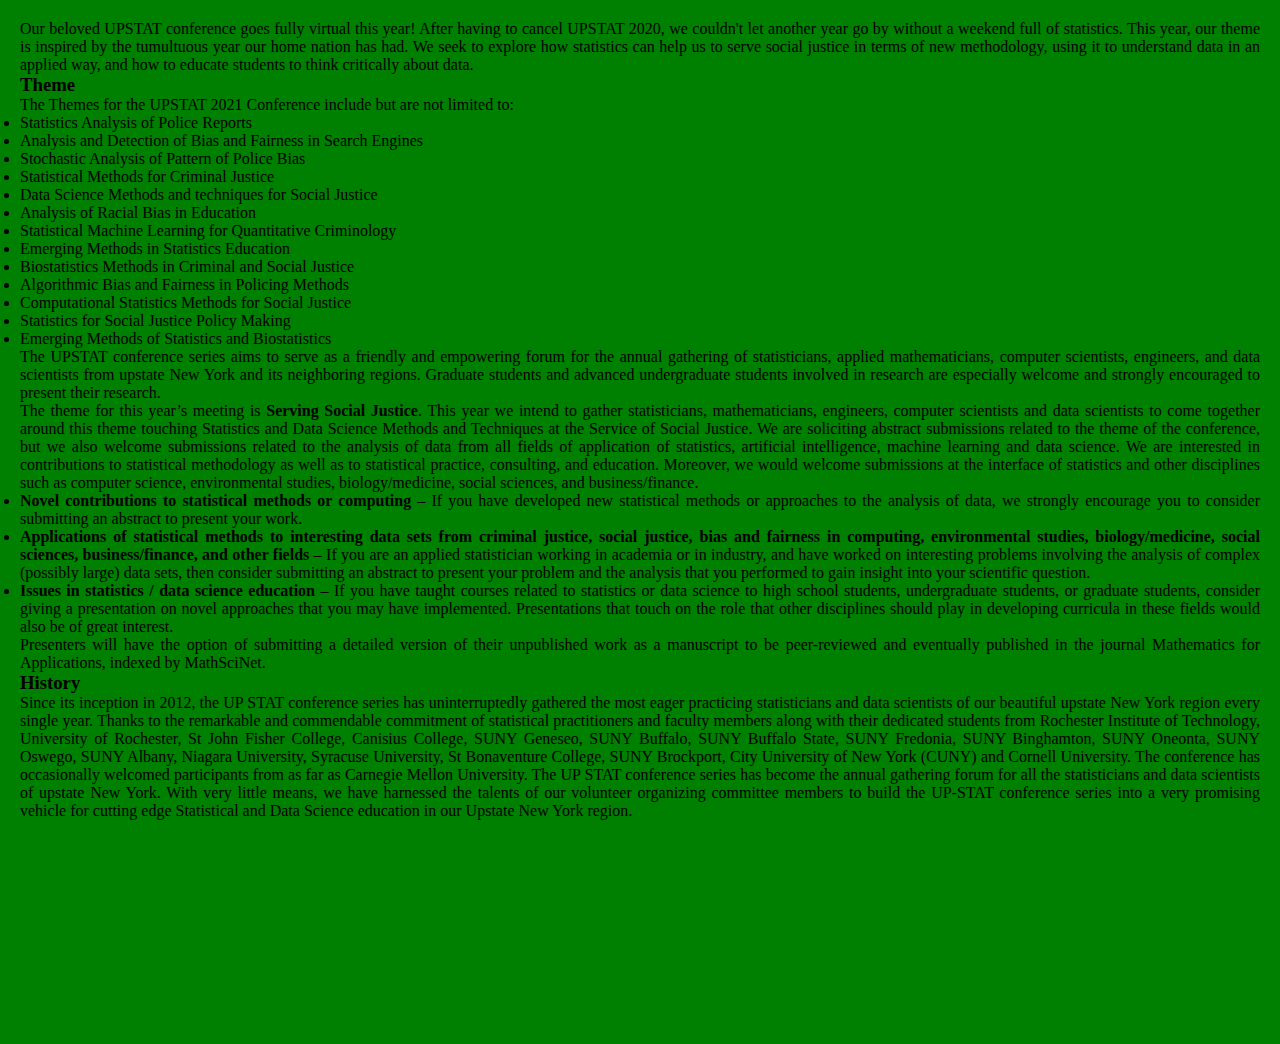
==== UserInterface/index.html @ ddd3ba14 "Merge pull request #1 from SaurabhEdge/frontend-navbar" ====
<!DOCTYPE html>
<html>

<head>
    <meta charset="utf-8" />
    <meta http-equiv="X-UA-Compatible" content="IE=edge" />
    <title>UPSTAT</title>
    <meta name="viewport" content="width=device-width, initial-scale=1" />
    <link rel="stylesheet" href="assets/css/styles.css" />
</head>

<body>
    <section id="main-content" class="main-content">
        <div class="main-content-intro">
            <p>
                Our beloved UPSTAT conference goes fully virtual this year! After having to cancel UPSTAT 2020, we couldn't let another year go by without a weekend full of statistics. This year, our theme is inspired by the tumultuous year our home nation has had. We
                seek to explore how statistics can help us to serve social justice in terms of new methodology, using it to understand data in an applied way, and how to educate students to think critically about data.
            </p>
        </div>
        <div class="main-content-theme">
            <h3>Theme</h3>
            The Themes for the UPSTAT 2021 Conference include but are not limited to:
            <ul>
                <li>Statistics Analysis of Police Reports</li>
                <li>Analysis and Detection of Bias and Fairness in Search Engines</li>
                <li>Stochastic Analysis of Pattern of Police Bias</li>
                <li>Statistical Methods for Criminal Justice</li>
                <li>Data Science Methods and techniques for Social Justice</li>
                <li>Analysis of Racial Bias in Education</li>
                <li>Statistical Machine Learning for Quantitative Criminology</li>
                <li>Emerging Methods in Statistics Education</li>
                <li>Biostatistics Methods in Criminal and Social Justice</li>
                <li>Algorithmic Bias and Fairness in Policing Methods</li>
                <li>Computational Statistics Methods for Social Justice</li>
                <li>Statistics for Social Justice Policy Making</li>
                <li>Emerging Methods of Statistics and Biostatistics</li>
            </ul>
            <p>
                The UPSTAT conference series aims to serve as a friendly and empowering forum for the annual gathering of statisticians, applied mathematicians, computer scientists, engineers, and data scientists from upstate New York and its neighboring regions. Graduate
                students and advanced undergraduate students involved in research are especially welcome and strongly encouraged to present their research.
            </p>
            <p>
                The theme for this year’s meeting is
                <strong> Serving Social Justice</strong>. This year we intend to gather statisticians, mathematicians, engineers, computer scientists and data scientists to come together around this theme touching Statistics and Data Science Methods and
                Techniques at the Service of Social Justice. We are soliciting abstract submissions related to the theme of the conference, but we also welcome submissions related to the analysis of data from all fields of application of statistics, artificial
                intelligence, machine learning and data science. We are interested in contributions to statistical methodology as well as to statistical practice, consulting, and education. Moreover, we would welcome submissions at the interface of statistics
                and other disciplines such as computer science, environmental studies, biology/medicine, social sciences, and business/finance.
            </p>
            <ul>
                <li>
                    <strong>Novel contributions to statistical methods or computing </strong> – If you have developed new statistical methods or approaches to the analysis of data, we strongly encourage you to consider submitting an abstract to present
                    your work.
                </li>
                <li>
                    <strong>
							Applications of statistical methods to interesting data sets from criminal justice,
							social justice, bias and fairness in computing, environmental studies,
							biology/medicine, social sciences, business/finance, and other fields
						</strong> – If you are an applied statistician working in academia or in industry, and have worked on interesting problems involving the analysis of complex (possibly large) data sets, then consider submitting an abstract to
                    present your problem and the analysis that you performed to gain insight into your scientific question.
                </li>
                <li>
                    <strong>Issues in statistics / data science education</strong> – If you have taught courses related to statistics or data science to high school students, undergraduate students, or graduate students, consider giving a presentation
                    on novel approaches that you may have implemented. Presentations that touch on the role that other disciplines should play in developing curricula in these fields would also be of great interest.
                </li>
            </ul>
            <p>
                Presenters will have the option of submitting a detailed version of their unpublished work as a manuscript to be peer-reviewed and eventually published in the journal Mathematics for Applications, indexed by MathSciNet.
            </p>
        </div>
        <div>
            <h3>History</h3>
            Since its inception in 2012, the UP STAT conference series has uninterruptedly gathered the most eager practicing statisticians and data scientists of our beautiful upstate New York region every single year. Thanks to the remarkable and commendable commitment
            of statistical practitioners and faculty members along with their dedicated students from Rochester Institute of Technology, University of Rochester, St John Fisher College, Canisius College, SUNY Geneseo, SUNY Buffalo, SUNY Buffalo State,
            SUNY Fredonia, SUNY Binghamton, SUNY Oneonta, SUNY Oswego, SUNY Albany, Niagara University, Syracuse University, St Bonaventure College, SUNY Brockport, City University of New York (CUNY) and Cornell University. The conference has occasionally
            welcomed participants from as far as Carnegie Mellon University. The UP STAT conference series has become the annual gathering forum for all the statisticians and data scientists of upstate New York. With very little means, we have harnessed
            the talents of our volunteer organizing committee members to build the UP-STAT conference series into a very promising vehicle for cutting edge Statistical and Data Science education in our Upstate New York region.
        </div>
        <iframe src="https://www.google.com/maps/embed?pb=!1m18!1m12!1m3!1d2913.9524278765434!2d-77.6771197844579!3d43.08449547914481!2m3!1f0!2f0!3f0!3m2!1i1024!2i768!4f13.1!3m3!1m2!1s0x89d14c603a147e55%3A0xbe7eb31ed5e22c03!2sRochester%20Institute%20of%20Technology!5e0!3m2!1sen!2sus!4v1618199688431!5m2!1sen!2sus"
            width="600" height="200" style="border: 0" allowfullscreen="" loading="lazy"></iframe>
    </section>
</body>

</html>
---- UserInterface/assets/css/styles.css ----
*{
    padding:0;
    margin: 0;
}


/* .site-branding{
    grid-area: title;
    background-color: rgb(27, 134, 235);
} */
.main-navigation{
    grid-area: navbar;
    background-color: pink;
}
.main-carousel{
    grid-area: head;
    background-color: red;
}
.main-content{
    grid-area: main;
    background-color: green;
    padding: 20px;
    text-align: justify;
}
.main-footer{
    grid-area: footer;
    background-color: yellow;
    position: relative;
    left: 0;
    bottom: 0;
    width: 100%; 
    text-align: center;
}


.container{
    display: grid;
    background-color: aquamarine;
    grid-template-areas: 
    'navbar head head head head head'
    'navbar main main main main main'
    'navbar main main main main main'
    'navbar main main main main main';
    height: 150vh;
}

/* Schedule */
.tab {
    overflow: hidden;
    border: 1px solid #ccc;
    background-color: #f1f1f1;
  }
  
  /* Style the buttons inside the tab */
  .tab button {
    background-color: inherit;
    float: left;
    border: none;
    outline: none;
    cursor: pointer;
    padding: 14px 16px;
    transition: 0.3s;
    font-size: 17px;
  }
  
  /* Change background color of buttons on hover */
  .tab button:hover {
    background-color: #ddd;
  }
  
  /* Create an active/current tablink class */
  .tab button.active {
    background-color: #ccc;
  }
  
  /* Style the tab content */
  .tabcontent {
    display: none;
    padding: 6px 12px;
    border: 1px solid #ccc;
    border-top: none;
  }


.toggle{
  display:inline-block;
 height:48px;
 width:48px;  /*background:url("http://icons.iconarchive.com/icons/pixelmixer/basic/48/plus-icon.png"); */
 }
 .toggle.expanded{
   background-color: red;
   /* background:url("http://cdn2.iconfinder.com/data/icons/onebit/PNG/onebit_32.png"); */
 }


/*SDBFKJRBNJLGHWRLJFNWRJLBLRV JRBVLJFVJLBVLJBVDJBS;LIAEKDNASNFLI NWNWIJKLDXCWNLRBUHR EQQELRJICNROW*/

 .accordion {
  background-color: #8fb7a5;
  color: #FFF;
  cursor: pointer;
  padding: 10px;
  margin-bottom: 10px;
  width: 100%;
  text-align: left;
  border: 1px solid white;
  outline: none;
  transition: 0.4s;
  font: 22px;
}

/* Add a background color to the button if it is clicked on (add the .active class with JS), and when you move the mouse over it (hover) */
.active, .accordion:hover {
  background-color: #527e6a;
}

.sub-accordion {
  background-color: rgb(114, 114, 235);
  color: #FFF;
  cursor: pointer;
  padding: 10px;
  margin-bottom: 10px;
  width: 100%;
  text-align: left;
  border: 1px solid white;
  outline: none;
  transition: 0.4s;
  font: 22px;
}

/* Add a background color to the button if it is clicked on (add the .active class with JS), and when you move the mouse over it (hover) */
.active, .sub-accordion:hover {
  background-color: #322fc2;
}
/* Style the accordion panel. Note: hidden by default */
.panel {
  padding: 0 18px;
  display: none;
  overflow: hidden;
}
.sub-panel {
  padding: 0 18px;
  display: none;
  overflow: visible;
}

p{
font: 16px; 
}

.accordion:after {
  content: '\02795'; /* Unicode character for "plus" sign (+) */
  font-size: 15px;
  float: right;
  margin-left: 5px;
}
.sub-accordion:after {
  content: '\02795'; /* Unicode character for "plus" sign (+) */
  font-size: 15px;
  float: right;
  margin-left: 5px;
}
.active:after {
  content: "\2796"; /* Unicode character for "minus" sign (-) */
}
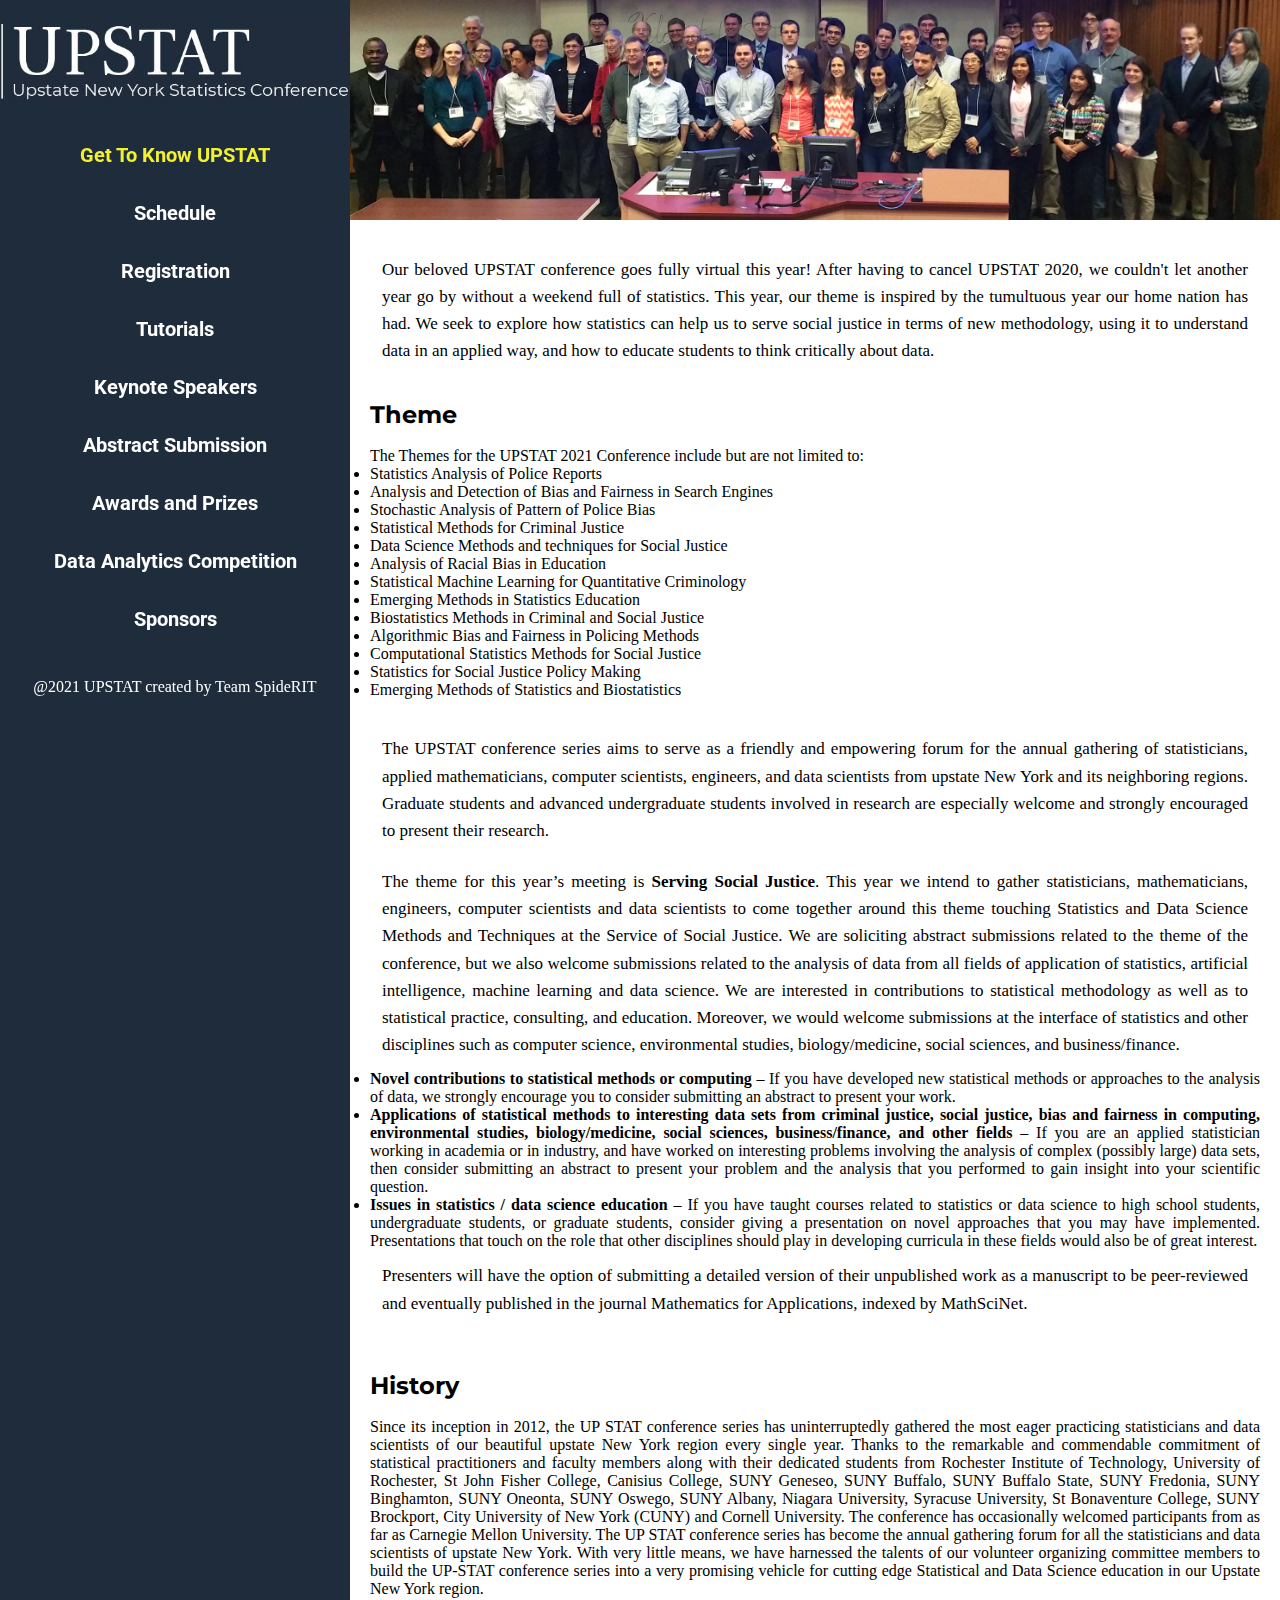
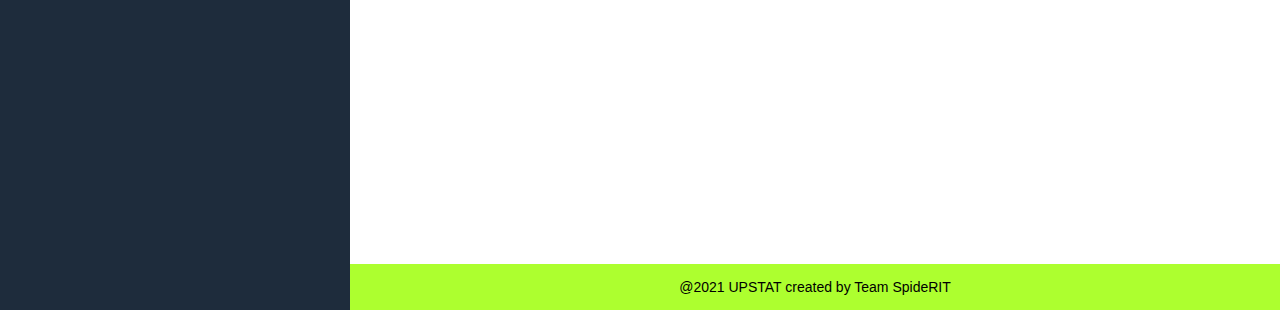
==== commit 8a6568f3: "frontend-css-added" ====
--- a/UserInterface/index.html
+++ b/UserInterface/index.html
@@ -1,84 +1,145 @@
 <!DOCTYPE html>
-<html>
+<html lang="en">
 
 <head>
-    <meta charset="utf-8" />
-    <meta http-equiv="X-UA-Compatible" content="IE=edge" />
-    <title>UPSTAT</title>
-    <meta name="viewport" content="width=device-width, initial-scale=1" />
-    <link rel="stylesheet" href="assets/css/styles.css" />
+    <meta name="viewport" content="width=device-width, initial-scale=1.0">
+    <title>Index</title>
+    <link rel="stylesheet" href="./assets/css/styles.css" media="screen" />
 </head>
 
 <body>
-    <section id="main-content" class="main-content">
-        <div class="main-content-intro">
-            <p>
-                Our beloved UPSTAT conference goes fully virtual this year! After having to cancel UPSTAT 2020, we couldn't let another year go by without a weekend full of statistics. This year, our theme is inspired by the tumultuous year our home nation has had. We
-                seek to explore how statistics can help us to serve social justice in terms of new methodology, using it to understand data in an applied way, and how to educate students to think critically about data.
-            </p>
-        </div>
-        <div class="main-content-theme">
-            <h3>Theme</h3>
-            The Themes for the UPSTAT 2021 Conference include but are not limited to:
-            <ul>
-                <li>Statistics Analysis of Police Reports</li>
-                <li>Analysis and Detection of Bias and Fairness in Search Engines</li>
-                <li>Stochastic Analysis of Pattern of Police Bias</li>
-                <li>Statistical Methods for Criminal Justice</li>
-                <li>Data Science Methods and techniques for Social Justice</li>
-                <li>Analysis of Racial Bias in Education</li>
-                <li>Statistical Machine Learning for Quantitative Criminology</li>
-                <li>Emerging Methods in Statistics Education</li>
-                <li>Biostatistics Methods in Criminal and Social Justice</li>
-                <li>Algorithmic Bias and Fairness in Policing Methods</li>
-                <li>Computational Statistics Methods for Social Justice</li>
-                <li>Statistics for Social Justice Policy Making</li>
-                <li>Emerging Methods of Statistics and Biostatistics</li>
-            </ul>
-            <p>
-                The UPSTAT conference series aims to serve as a friendly and empowering forum for the annual gathering of statisticians, applied mathematicians, computer scientists, engineers, and data scientists from upstate New York and its neighboring regions. Graduate
-                students and advanced undergraduate students involved in research are especially welcome and strongly encouraged to present their research.
-            </p>
-            <p>
-                The theme for this year’s meeting is
-                <strong> Serving Social Justice</strong>. This year we intend to gather statisticians, mathematicians, engineers, computer scientists and data scientists to come together around this theme touching Statistics and Data Science Methods and
-                Techniques at the Service of Social Justice. We are soliciting abstract submissions related to the theme of the conference, but we also welcome submissions related to the analysis of data from all fields of application of statistics, artificial
-                intelligence, machine learning and data science. We are interested in contributions to statistical methodology as well as to statistical practice, consulting, and education. Moreover, we would welcome submissions at the interface of statistics
-                and other disciplines such as computer science, environmental studies, biology/medicine, social sciences, and business/finance.
-            </p>
-            <ul>
-                <li>
-                    <strong>Novel contributions to statistical methods or computing </strong> – If you have developed new statistical methods or approaches to the analysis of data, we strongly encourage you to consider submitting an abstract to present
-                    your work.
-                </li>
-                <li>
-                    <strong>
+    <div class="container">
+        <section class="main-carousel">
+            <!-- <h1>Carousel</h1> width="1169"-->
+            <img src="./assets/media/UPSTAT_Banner.jpg" class="banner" alt="carousel-banner" />
+        </section>
+        <section id="site-navigation" class="main-navigation" role="navigation" aria-label="Site Menu">
+            <!-- <div class="site-logo">
+                <a href="#" class="custom-logo" rel="home">
+                    <img src="./assets/media/UpStat_Logo2.jpg" class="custom-logo" alt="Upstat Logo" width="350"/>
+                </a>
+            </div> -->
+            <div class="menu-site-nav-container">
+                <div class="site-logo">
+                    <a href="#" class="custom-logo" rel="home">
+                        <img src="./assets/media/UpStat_Logo2.jpg" class="custom-logo" alt="UpSTATLogo" width="350" />
+                    </a>
+                </div>
+                <ul id="site-menu" class="menu">
+                    <li id="menu-item-1" class="Home">
+                        <a href="index.html">Get To Know UPSTAT</a>
+                    </li>
+                    <li id="menu-item-2" class="Schedule">
+                        <a href="schedule.html">Schedule</a>
+                    </li>
+                    <li id="menu-item-3" class="Registration">
+                        <a href="registration.html">Registration</a>
+                    </li>
+                    <li id="menu-item-4" class="Tutorials">
+                        <a href="tutorials.html">Tutorials</a>
+                    </li>
+                    <li id="menu-item-5" class="Speakers">
+                        <a href="keyNoteSpeaker.html">Keynote Speakers</a>
+                    </li>
+                    <li id="menu-item-6" class="Abstract">
+                        <a href="abstractSubmission.html">Abstract Submission</a>
+                    </li>
+                    <li id="menu-item-7" class="Awards">
+                        <a href="awardsAndPrizes.html">Awards and Prizes</a>
+                    </li>
+                    <li id="menu-item-8" class="Competition">
+                        <a href="dataAnalyticsCompetition.html">Data Analytics Competition</a>
+                    </li>
+                    <li id="menu-item-9" class="Sponsors">
+                        <a href="sponsors.html">Sponsors</a>
+                    </li>
+                </ul>
+                <div class="footer-div">
+                    <a>@2021 UPSTAT created by Team SpideRIT</a>
+                </div>
+            </div>
+        </section>
+
+        <section id="main-content" class="main-content">
+            <div class="main-content-intro">
+                <p>
+                    Our beloved UPSTAT conference goes fully virtual this year! After having to cancel UPSTAT 2020, we couldn't let another year go by without a weekend full of statistics. This year, our theme is inspired by the tumultuous year our home nation has had. We
+                    seek to explore how statistics can help us to serve social justice in terms of new methodology, using it to understand data in an applied way, and how to educate students to think critically about data.
+                </p>
+            </div>
+            <div class="main-content-theme">
+                <p>
+                    <h3>Theme</h3>
+                    <br/> The Themes for the UPSTAT 2021 Conference include but are not limited to:
+                    <ul>
+                        <li>Statistics Analysis of Police Reports</li>
+                        <li>Analysis and Detection of Bias and Fairness in Search Engines</li>
+                        <li>Stochastic Analysis of Pattern of Police Bias</li>
+                        <li>Statistical Methods for Criminal Justice</li>
+                        <li>Data Science Methods and techniques for Social Justice</li>
+                        <li>Analysis of Racial Bias in Education</li>
+                        <li>Statistical Machine Learning for Quantitative Criminology</li>
+                        <li>Emerging Methods in Statistics Education</li>
+                        <li>Biostatistics Methods in Criminal and Social Justice</li>
+                        <li>Algorithmic Bias and Fairness in Policing Methods</li>
+                        <li>Computational Statistics Methods for Social Justice</li>
+                        <li>Statistics for Social Justice Policy Making</li>
+                        <li>Emerging Methods of Statistics and Biostatistics</li>
+                    </ul>
+                </p>
+                <p>
+                    The UPSTAT conference series aims to serve as a friendly and empowering forum for the annual gathering of statisticians, applied mathematicians, computer scientists, engineers, and data scientists from upstate New York and its neighboring regions. Graduate
+                    students and advanced undergraduate students involved in research are especially welcome and strongly encouraged to present their research.
+                </p>
+                <p>
+                    The theme for this year’s meeting is
+                    <strong> Serving Social Justice</strong>. This year we intend to gather statisticians, mathematicians, engineers, computer scientists and data scientists to come together around this theme touching Statistics and Data Science Methods
+                    and Techniques at the Service of Social Justice. We are soliciting abstract submissions related to the theme of the conference, but we also welcome submissions related to the analysis of data from all fields of application of statistics,
+                    artificial intelligence, machine learning and data science. We are interested in contributions to statistical methodology as well as to statistical practice, consulting, and education. Moreover, we would welcome submissions at the
+                    interface of statistics and other disciplines such as computer science, environmental studies, biology/medicine, social sciences, and business/finance.
+                </p>
+                <ul>
+                    <li>
+                        <strong>Novel contributions to statistical methods or computing </strong> – If you have developed new statistical methods or approaches to the analysis of data, we strongly encourage you to consider submitting an abstract to present
+                        your work.
+                    </li>
+                    <li>
+                        <strong>
 							Applications of statistical methods to interesting data sets from criminal justice,
 							social justice, bias and fairness in computing, environmental studies,
 							biology/medicine, social sciences, business/finance, and other fields
-						</strong> – If you are an applied statistician working in academia or in industry, and have worked on interesting problems involving the analysis of complex (possibly large) data sets, then consider submitting an abstract to
-                    present your problem and the analysis that you performed to gain insight into your scientific question.
-                </li>
-                <li>
-                    <strong>Issues in statistics / data science education</strong> – If you have taught courses related to statistics or data science to high school students, undergraduate students, or graduate students, consider giving a presentation
-                    on novel approaches that you may have implemented. Presentations that touch on the role that other disciplines should play in developing curricula in these fields would also be of great interest.
-                </li>
-            </ul>
+						</strong> – If you are an applied statistician working in academia or in industry, and have worked on interesting problems involving the analysis of complex (possibly large) data sets, then consider submitting an abstract
+                        to present your problem and the analysis that you performed to gain insight into your scientific question.
+                    </li>
+                    <li>
+                        <strong>Issues in statistics / data science education</strong> – If you have taught courses related to statistics or data science to high school students, undergraduate students, or graduate students, consider giving a presentation
+                        on novel approaches that you may have implemented. Presentations that touch on the role that other disciplines should play in developing curricula in these fields would also be of great interest.
+                    </li>
+                </ul>
+                <p>
+                    Presenters will have the option of submitting a detailed version of their unpublished work as a manuscript to be peer-reviewed and eventually published in the journal Mathematics for Applications, indexed by MathSciNet.
+                </p>
+                <br/>
+                <p>
+                    <h3>History</h3>
+                    <br/> Since its inception in 2012, the UP STAT conference series has uninterruptedly gathered the most eager practicing statisticians and data scientists of our beautiful upstate New York region every single year. Thanks to the remarkable
+                    and commendable commitment of statistical practitioners and faculty members along with their dedicated students from Rochester Institute of Technology, University of Rochester, St John Fisher College, Canisius College, SUNY Geneseo,
+                    SUNY Buffalo, SUNY Buffalo State, SUNY Fredonia, SUNY Binghamton, SUNY Oneonta, SUNY Oswego, SUNY Albany, Niagara University, Syracuse University, St Bonaventure College, SUNY Brockport, City University of New York (CUNY) and Cornell
+                    University. The conference has occasionally welcomed participants from as far as Carnegie Mellon University. The UP STAT conference series has become the annual gathering forum for all the statisticians and data scientists of upstate
+                    New York. With very little means, we have harnessed the talents of our volunteer organizing committee members to build the UP-STAT conference series into a very promising vehicle for cutting edge Statistical and Data Science education
+                    in our Upstate New York region.
+                </p>
+            </div>
+            <br/>
+            <iframe src="https://www.google.com/maps/embed?pb=!1m18!1m12!1m3!1d2913.9524278765434!2d-77.6771197844579!3d43.08449547914481!2m3!1f0!2f0!3f0!3m2!1i1024!2i768!4f13.1!3m3!1m2!1s0x89d14c603a147e55%3A0xbe7eb31ed5e22c03!2sRochester%20Institute%20of%20Technology!5e0!3m2!1sen!2sus!4v1618199688431!5m2!1sen!2sus"
+                width="600" height="200" style="border: 0" allowfullscreen="" loading="lazy"></iframe>
+        </section>
+        <footer class="main-footer">
             <p>
-                Presenters will have the option of submitting a detailed version of their unpublished work as a manuscript to be peer-reviewed and eventually published in the journal Mathematics for Applications, indexed by MathSciNet.
+                @2021 UPSTAT created by Team SpideRIT
             </p>
-        </div>
-        <div>
-            <h3>History</h3>
-            Since its inception in 2012, the UP STAT conference series has uninterruptedly gathered the most eager practicing statisticians and data scientists of our beautiful upstate New York region every single year. Thanks to the remarkable and commendable commitment
-            of statistical practitioners and faculty members along with their dedicated students from Rochester Institute of Technology, University of Rochester, St John Fisher College, Canisius College, SUNY Geneseo, SUNY Buffalo, SUNY Buffalo State,
-            SUNY Fredonia, SUNY Binghamton, SUNY Oneonta, SUNY Oswego, SUNY Albany, Niagara University, Syracuse University, St Bonaventure College, SUNY Brockport, City University of New York (CUNY) and Cornell University. The conference has occasionally
-            welcomed participants from as far as Carnegie Mellon University. The UP STAT conference series has become the annual gathering forum for all the statisticians and data scientists of upstate New York. With very little means, we have harnessed
-            the talents of our volunteer organizing committee members to build the UP-STAT conference series into a very promising vehicle for cutting edge Statistical and Data Science education in our Upstate New York region.
-        </div>
-        <iframe src="https://www.google.com/maps/embed?pb=!1m18!1m12!1m3!1d2913.9524278765434!2d-77.6771197844579!3d43.08449547914481!2m3!1f0!2f0!3f0!3m2!1i1024!2i768!4f13.1!3m3!1m2!1s0x89d14c603a147e55%3A0xbe7eb31ed5e22c03!2sRochester%20Institute%20of%20Technology!5e0!3m2!1sen!2sus!4v1618199688431!5m2!1sen!2sus"
-            width="600" height="200" style="border: 0" allowfullscreen="" loading="lazy"></iframe>
-    </section>
+        </footer>
+    </div>
 </body>
 
 </html>--- a/UserInterface/assets/css/styles.css
+++ b/UserInterface/assets/css/styles.css
@@ -1,6 +1,28 @@
-*{
-    padding:0;
+@import url('https://fonts.googleapis.com/css2?family=Roboto:wght@500&display=swap');
+@import url('https://fonts.googleapis.com/css2?family=Montserrat:wght@700&display=swap');
+* {
+    padding: 0;
     margin: 0;
+}
+
+body {
+    height: 100%;
+}
+
+.width-150 {
+    width: 150px;
+}
+
+.width-200 {
+    width: 200px;
+}
+
+.width-250 {
+    width: 250px;
+}
+
+.width-400 {
+    width: 400px;
 }
 
 
@@ -8,51 +30,191 @@
     grid-area: title;
     background-color: rgb(27, 134, 235);
 } */
-.main-navigation{
+
+.main-navigation {
     grid-area: navbar;
-    background-color: pink;
-}
-.main-carousel{
+    background-color: #1E2C3C;
+    position: relative;
+    height: 100%;
+    width: 350px;
+}
+
+.menu {
+    text-align: center;
+}
+
+.menu-site-nav-container {
+    margin-top: 20px;
+    position: fixed;
+}
+
+.menu-site-nav-container ul li a {
+    color: white;
+    text-decoration: none;
+    font-family: 'Roboto', sans-serif;
+    font-weight: bold;
+    font-size: 20px;
+    padding: 0px 20px;
+}
+
+.menu-site-nav-container ul li {
+    /* border: 1px solid white; */
+    padding: 17px;
+}
+
+.menu-site-nav-container ul li:hover {
+    background-color: #2E68AD;
+    transition: 0.7s;
+}
+
+#menu-item-1 a {
+    color: rgb(241, 241, 48)
+}
+
+.footer-div {
+    margin-top: 30px;
+}
+
+.custom-logo {
+    margin-bottom: 20px;
+}
+
+.main-carousel {
     grid-area: head;
-    background-color: red;
-}
-.main-content{
+}
+
+.main-carousel img {
+    width: 100%;
+}
+
+.main-content {
     grid-area: main;
-    background-color: green;
+    background-color: white;
     padding: 20px;
     text-align: justify;
 }
-.main-footer{
+
+.main-content-theme h3 {
+    font-family: 'Montserrat', sans-serif;
+    font-size: 24px;
+}
+
+.main-content div p {
+    padding: 12px;
+    font-size: 17px;
+    line-height: 1.6;
+}
+
+.main-content-theme p ul li {
+    padding-left: 22px;
+    font-size: 17px;
+    text-align: justify;
+}
+
+
+/* FOOTER */
+
+.main-footer {
     grid-area: footer;
-    background-color: yellow;
+    font-family: Arial, Helvetica, sans-serif;
+    font-style: normal;
     position: relative;
     left: 0;
     bottom: 0;
-    width: 100%; 
+    width: 100%;
     text-align: center;
-}
-
-
-.container{
+    color: black;
+    background-color: greenyellow;
+    font-size: 14px;
+}
+
+.main-footer p {
+    padding: 15px 0;
+}
+
+
+/* CONTAINER */
+
+.container {
     display: grid;
-    background-color: aquamarine;
-    grid-template-areas: 
-    'navbar head head head head head'
-    'navbar main main main main main'
-    'navbar main main main main main'
-    'navbar main main main main main';
+    /* background-color: aquamarine; */
+    grid-template-areas: 'navbar head head head head head' 'navbar main main main main main' 'navbar main main main main main' 'navbar main main main main main' 'navbar footer footer footer footer footer';
     height: 150vh;
 }
 
+
+/* Button */
+
+.button {
+    border-radius: 4px;
+    background-color: #2E68AD;
+    border: none;
+    color: white;
+    text-align: center;
+    padding: 10px;
+    margin: 5px;
+    transition: all 0.5s;
+    cursor: pointer;
+}
+
+.button span {
+    cursor: pointer;
+    display: inline-block;
+    position: relative;
+    transition: 0.5s;
+}
+
+.button span:after {
+    content: '\00bb';
+    position: absolute;
+    opacity: 0;
+    top: 0;
+    right: -20px;
+    transition: 0.5s;
+}
+
+.button:hover span {
+    padding-right: 25px;
+}
+
+.button:hover span:after {
+    opacity: 1;
+    right: 0;
+}
+
+
+/* Schedule Form */
+
+#session-form label {
+    position: relative;
+    font-size: 1.2em;
+    display: block;
+    margin-top: 10px;
+    margin-bottom: 10px;
+}
+
+#session-form input {
+    padding: 10px;
+    border: none;
+    border-radius: 10px;
+    font-family: inherit;
+    font-size: inherit;
+    cursor: pointer;
+}
+
+
 /* Schedule */
+
 .tab {
     overflow: hidden;
     border: 1px solid #ccc;
     background-color: #f1f1f1;
-  }
-  
-  /* Style the buttons inside the tab */
-  .tab button {
+}
+
+
+/* Style the buttons inside the tab */
+
+.tab button {
     background-color: inherit;
     float: left;
     border: none;
@@ -61,106 +223,166 @@
     padding: 14px 16px;
     transition: 0.3s;
     font-size: 17px;
-  }
-  
-  /* Change background color of buttons on hover */
-  .tab button:hover {
+}
+
+
+/* Change background color of buttons on hover */
+
+.tab button:hover {
     background-color: #ddd;
-  }
-  
-  /* Create an active/current tablink class */
-  .tab button.active {
+}
+
+
+/* Create an active/current tablink class */
+
+.tab button.active {
     background-color: #ccc;
-  }
-  
-  /* Style the tab content */
-  .tabcontent {
+}
+
+
+/* Style the tab content */
+
+.tabcontent {
     display: none;
     padding: 6px 12px;
     border: 1px solid #ccc;
     border-top: none;
-  }
-
-
-.toggle{
-  display:inline-block;
- height:48px;
- width:48px;  /*background:url("http://icons.iconarchive.com/icons/pixelmixer/basic/48/plus-icon.png"); */
- }
- .toggle.expanded{
-   background-color: red;
-   /* background:url("http://cdn2.iconfinder.com/data/icons/onebit/PNG/onebit_32.png"); */
- }
-
-
-/*SDBFKJRBNJLGHWRLJFNWRJLBLRV JRBVLJFVJLBVLJBVDJBS;LIAEKDNASNFLI NWNWIJKLDXCWNLRBUHR EQQELRJICNROW*/
-
- .accordion {
-  background-color: #8fb7a5;
-  color: #FFF;
-  cursor: pointer;
-  padding: 10px;
-  margin-bottom: 10px;
-  width: 100%;
-  text-align: left;
-  border: 1px solid white;
-  outline: none;
-  transition: 0.4s;
-  font: 22px;
-}
+}
+
+.toggle {
+    display: inline-block;
+    height: 48px;
+    width: 48px;
+    /*background:url("http://icons.iconarchive.com/icons/pixelmixer/basic/48/plus-icon.png"); */
+}
+
+.toggle.expanded {
+    background-color: red;
+    /* background:url("http://cdn2.iconfinder.com/data/icons/onebit/PNG/onebit_32.png"); */
+}
+
+
+/* SESSIONS PART  */
+
+#createSession h3,
+#createSession p,
+#createSession form {
+    width: 50%;
+    margin: auto;
+    align-content: center;
+}
+
+#createSession form button {
+    align-self: center;
+}
+
+#createSession form fieldset {
+    padding: 10px;
+    width: 100%;
+    margin: auto;
+    align-content: center;
+}
+
+#createSession form fieldset legend {
+    font-size: 20px;
+    font-weight: bold;
+}
+
+#createSession form input {
+    margin: 10px;
+    width: 30%;
+    padding: 8px;
+}
+
+#createSession form input:focus {
+    outline-color: green;
+}
+
+.accordion {
+    background-color: #8fb7a5;
+    color: #FFF;
+    cursor: pointer;
+    padding: 10px;
+    margin-bottom: 10px;
+    width: 100%;
+    text-align: left;
+    border: 1px solid white;
+    outline: none;
+    transition: 0.4s;
+    font: 22px;
+}
+
 
 /* Add a background color to the button if it is clicked on (add the .active class with JS), and when you move the mouse over it (hover) */
-.active, .accordion:hover {
-  background-color: #527e6a;
+
+.active,
+.accordion:hover {
+    background-color: #527e6a;
 }
 
 .sub-accordion {
-  background-color: rgb(114, 114, 235);
-  color: #FFF;
-  cursor: pointer;
-  padding: 10px;
-  margin-bottom: 10px;
-  width: 100%;
-  text-align: left;
-  border: 1px solid white;
-  outline: none;
-  transition: 0.4s;
-  font: 22px;
-}
+    background-color: rgb(114, 114, 235);
+    color: #FFF;
+    cursor: pointer;
+    padding: 10px;
+    margin-bottom: 10px;
+    width: 100%;
+    text-align: left;
+    border: 1px solid white;
+    outline: none;
+    transition: 0.4s;
+    font: 22px;
+}
+
 
 /* Add a background color to the button if it is clicked on (add the .active class with JS), and when you move the mouse over it (hover) */
-.active, .sub-accordion:hover {
-  background-color: #322fc2;
-}
+
+.active,
+.sub-accordion:hover {
+    background-color: #322fc2;
+}
+
+
 /* Style the accordion panel. Note: hidden by default */
+
 .panel {
-  padding: 0 18px;
-  display: none;
-  overflow: hidden;
-}
+    padding: 0 18px;
+    display: none;
+    overflow: hidden;
+}
+
 .sub-panel {
-  padding: 0 18px;
-  display: none;
-  overflow: visible;
-}
-
-p{
-font: 16px; 
+    padding: 0 18px;
+    display: none;
+    overflow: visible;
+}
+
+p {
+    font: 16px;
 }
 
 .accordion:after {
-  content: '\02795'; /* Unicode character for "plus" sign (+) */
-  font-size: 15px;
-  float: right;
-  margin-left: 5px;
-}
+    content: '\02795';
+    /* Unicode character for "plus" sign (+) */
+    font-size: 15px;
+    float: right;
+    margin-left: 5px;
+}
+
 .sub-accordion:after {
-  content: '\02795'; /* Unicode character for "plus" sign (+) */
-  font-size: 15px;
-  float: right;
-  margin-left: 5px;
-}
+    content: '\02795';
+    /* Unicode character for "plus" sign (+) */
+    font-size: 15px;
+    float: right;
+    margin-left: 5px;
+}
+
 .active:after {
-  content: "\2796"; /* Unicode character for "minus" sign (-) */
-}
-
+    content: "\2796";
+    /* Unicode character for "minus" sign (-) */
+}
+
+.footer-div {
+    text-align: center;
+    color: white;
+}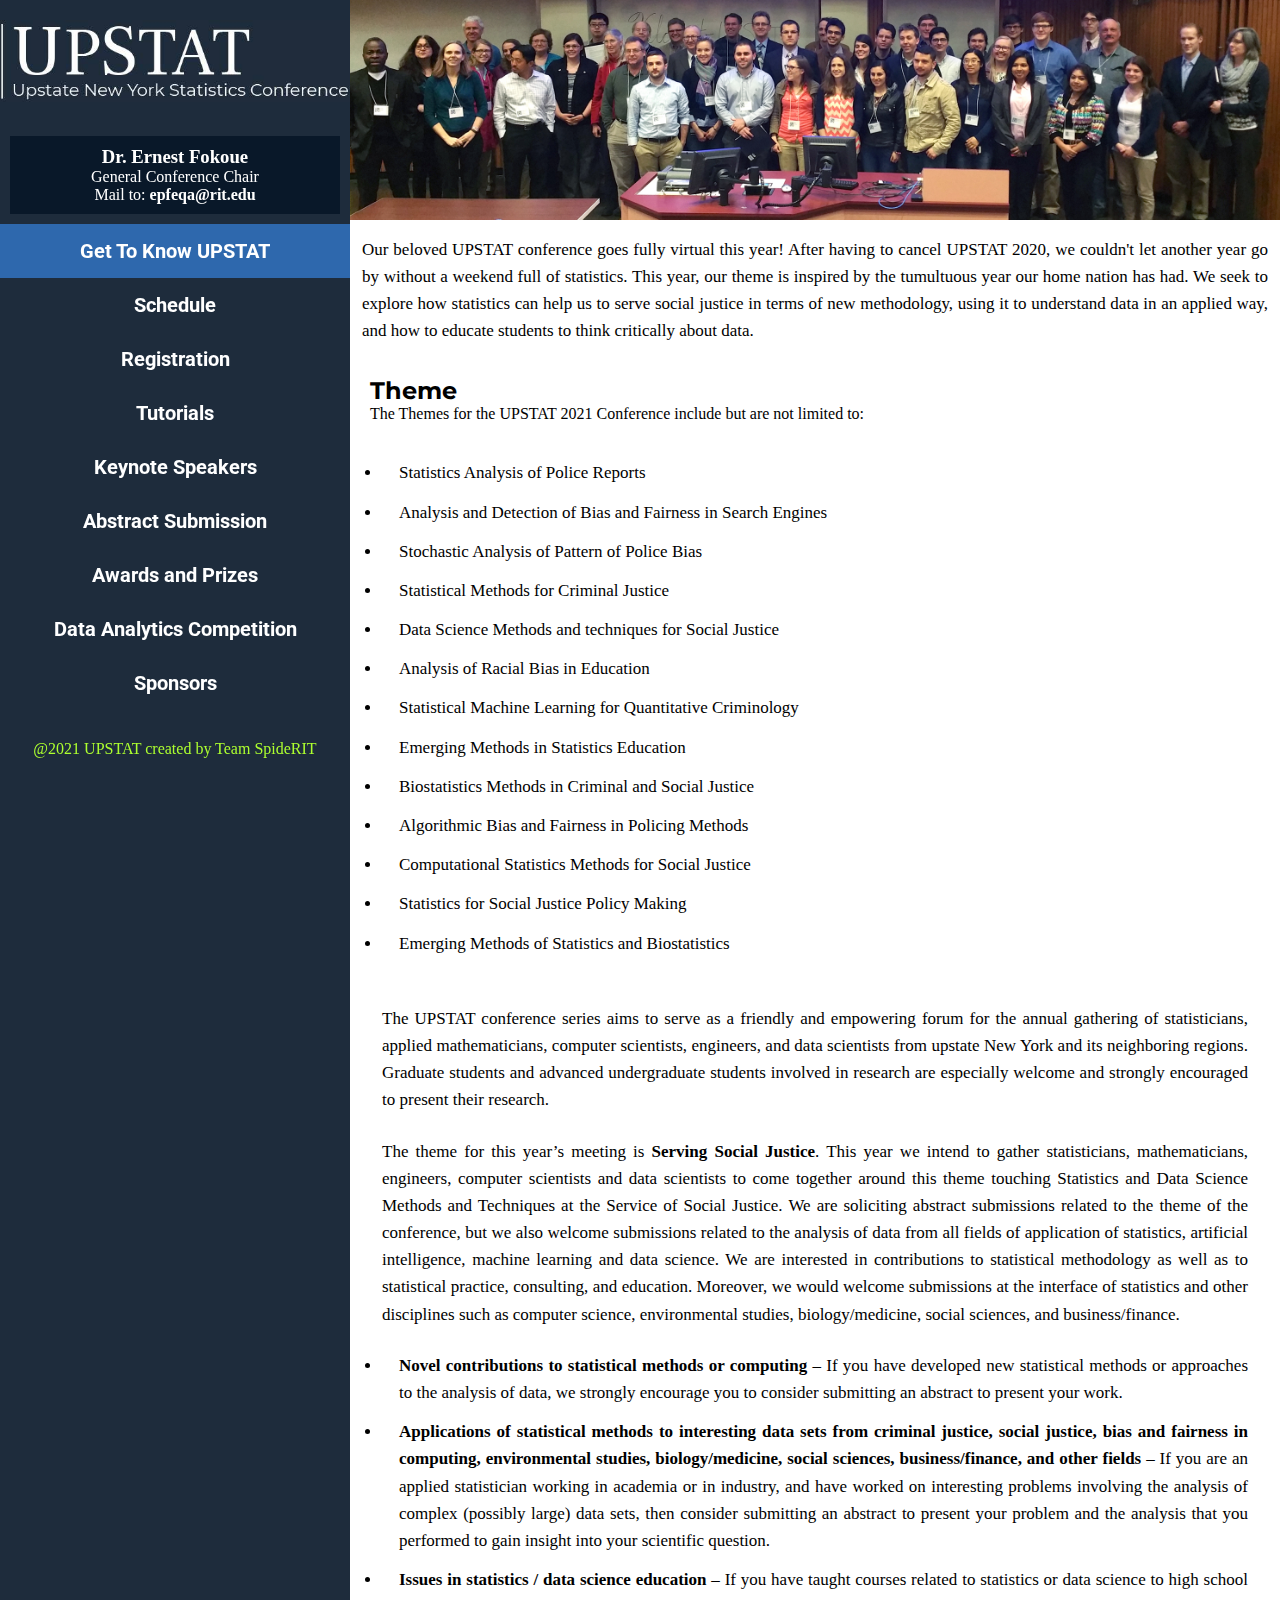
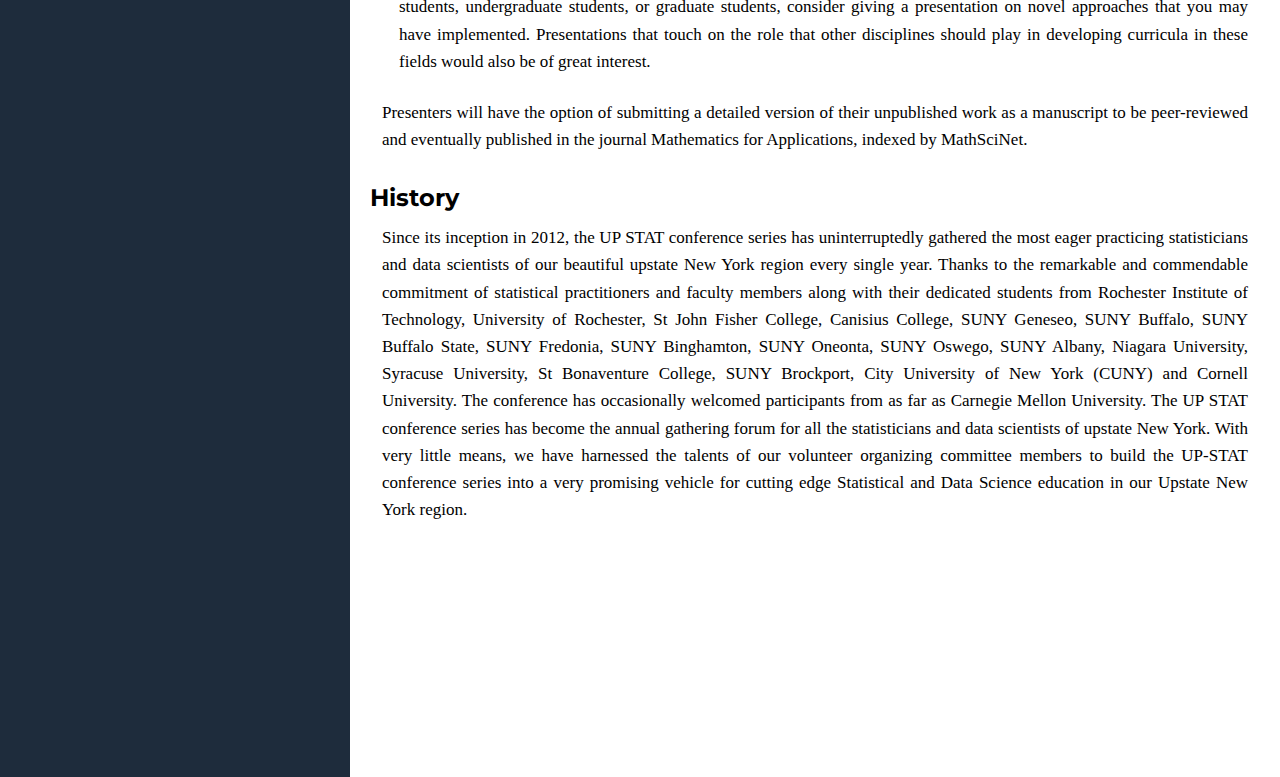
==== commit 0f69490e: "Almost done" ====
--- a/UserInterface/index.html
+++ b/UserInterface/index.html
@@ -25,8 +25,15 @@
                         <img src="./assets/media/UpStat_Logo2.jpg" class="custom-logo" alt="UpSTATLogo" width="350" />
                     </a>
                 </div>
+                <div class="drFokoue">
+                    <p>
+                        <h3> Dr. Ernest Fokoue</h3>
+                        General Conference Chair
+                        <br/>Mail to: <a href="mailto:epfeqa@rit.edu">epfeqa@rit.edu</a>
+                    </p>
+                </div>
                 <ul id="site-menu" class="menu">
-                    <li id="menu-item-1" class="Home">
+                    <li id="menu-item-1" class="Home nav-bar-active">
                         <a href="index.html">Get To Know UPSTAT</a>
                     </li>
                     <li id="menu-item-2" class="Schedule">
@@ -55,7 +62,7 @@
                     </li>
                 </ul>
                 <div class="footer-div">
-                    <a>@2021 UPSTAT created by Team SpideRIT</a>
+                    @2021 UPSTAT created by Team SpideRIT
                 </div>
             </div>
         </section>
@@ -68,9 +75,10 @@
                 </p>
             </div>
             <div class="main-content-theme">
+
+                <h3>Theme</h3>
+                The Themes for the UPSTAT 2021 Conference include but are not limited to:
                 <p>
-                    <h3>Theme</h3>
-                    <br/> The Themes for the UPSTAT 2021 Conference include but are not limited to:
                     <ul>
                         <li>Statistics Analysis of Police Reports</li>
                         <li>Analysis and Detection of Bias and Fairness in Search Engines</li>
@@ -98,10 +106,12 @@
                     artificial intelligence, machine learning and data science. We are interested in contributions to statistical methodology as well as to statistical practice, consulting, and education. Moreover, we would welcome submissions at the
                     interface of statistics and other disciplines such as computer science, environmental studies, biology/medicine, social sciences, and business/finance.
                 </p>
+
                 <ul>
                     <li>
                         <strong>Novel contributions to statistical methods or computing </strong> – If you have developed new statistical methods or approaches to the analysis of data, we strongly encourage you to consider submitting an abstract to present
                         your work.
+
                     </li>
                     <li>
                         <strong>
@@ -120,25 +130,24 @@
                     Presenters will have the option of submitting a detailed version of their unpublished work as a manuscript to be peer-reviewed and eventually published in the journal Mathematics for Applications, indexed by MathSciNet.
                 </p>
                 <br/>
-                <p>
-                    <h3>History</h3>
-                    <br/> Since its inception in 2012, the UP STAT conference series has uninterruptedly gathered the most eager practicing statisticians and data scientists of our beautiful upstate New York region every single year. Thanks to the remarkable
-                    and commendable commitment of statistical practitioners and faculty members along with their dedicated students from Rochester Institute of Technology, University of Rochester, St John Fisher College, Canisius College, SUNY Geneseo,
-                    SUNY Buffalo, SUNY Buffalo State, SUNY Fredonia, SUNY Binghamton, SUNY Oneonta, SUNY Oswego, SUNY Albany, Niagara University, Syracuse University, St Bonaventure College, SUNY Brockport, City University of New York (CUNY) and Cornell
-                    University. The conference has occasionally welcomed participants from as far as Carnegie Mellon University. The UP STAT conference series has become the annual gathering forum for all the statisticians and data scientists of upstate
-                    New York. With very little means, we have harnessed the talents of our volunteer organizing committee members to build the UP-STAT conference series into a very promising vehicle for cutting edge Statistical and Data Science education
-                    in our Upstate New York region.
+                <h3>History</h3>
+                <p>Since its inception in 2012, the UP STAT conference series has uninterruptedly gathered the most eager practicing statisticians and data scientists of our beautiful upstate New York region every single year. Thanks to the remarkable and
+                    commendable commitment of statistical practitioners and faculty members along with their dedicated students from Rochester Institute of Technology, University of Rochester, St John Fisher College, Canisius College, SUNY Geneseo, SUNY
+                    Buffalo, SUNY Buffalo State, SUNY Fredonia, SUNY Binghamton, SUNY Oneonta, SUNY Oswego, SUNY Albany, Niagara University, Syracuse University, St Bonaventure College, SUNY Brockport, City University of New York (CUNY) and Cornell University.
+                    The conference has occasionally welcomed participants from as far as Carnegie Mellon University. The UP STAT conference series has become the annual gathering forum for all the statisticians and data scientists of upstate New York.
+                    With very little means, we have harnessed the talents of our volunteer organizing committee members to build the UP-STAT conference series into a very promising vehicle for cutting edge Statistical and Data Science education in our
+                    Upstate New York region.
                 </p>
             </div>
             <br/>
             <iframe src="https://www.google.com/maps/embed?pb=!1m18!1m12!1m3!1d2913.9524278765434!2d-77.6771197844579!3d43.08449547914481!2m3!1f0!2f0!3f0!3m2!1i1024!2i768!4f13.1!3m3!1m2!1s0x89d14c603a147e55%3A0xbe7eb31ed5e22c03!2sRochester%20Institute%20of%20Technology!5e0!3m2!1sen!2sus!4v1618199688431!5m2!1sen!2sus"
-                width="600" height="200" style="border: 0" allowfullscreen="" loading="lazy"></iframe>
+                width="100%" height="200" style="border: 0" allowfullscreen="" loading="lazy"></iframe>
         </section>
-        <footer class="main-footer">
+        <!-- <footer class="main-footer">
             <p>
                 @2021 UPSTAT created by Team SpideRIT
             </p>
-        </footer>
+        </footer> -->
     </div>
 </body>
 
--- a/UserInterface/assets/css/styles.css
+++ b/UserInterface/assets/css/styles.css
@@ -5,6 +5,7 @@
     margin: 0;
 }
 
+html,
 body {
     height: 100%;
 }
@@ -23,6 +24,20 @@
 
 .width-400 {
     width: 400px;
+}
+
+li::marker {
+    padding-left: 0.5em;
+}
+
+a {
+    color: blue;
+    font-weight: bold;
+    text-decoration: none;
+}
+
+a:hover {
+    color: green;
 }
 
 
@@ -33,19 +48,37 @@
 
 .main-navigation {
     grid-area: navbar;
-    background-color: #1E2C3C;
+    background-color: #1e2c3c;
     position: relative;
-    height: 100%;
+    min-height: 100vh;
     width: 350px;
 }
 
 .menu {
     text-align: center;
+}
+
+.drFokoue {
+    margin: 10px;
+    text-align: center;
+    background-color: #091829;
+    color: white;
+    padding: 10px;
+}
+
+.drFokoue a {
+    color: white;
+    text-decoration: none;
+}
+
+.drFokoue a:hover {
+    color: greenyellow;
 }
 
 .menu-site-nav-container {
     margin-top: 20px;
     position: fixed;
+    /* height: 100vh; */
 }
 
 .menu-site-nav-container ul li a {
@@ -59,24 +92,21 @@
 
 .menu-site-nav-container ul li {
     /* border: 1px solid white; */
-    padding: 17px;
+    padding: 15px 17px;
 }
 
 .menu-site-nav-container ul li:hover {
-    background-color: #2E68AD;
+    background-color: #2e68ad;
     transition: 0.7s;
 }
 
-#menu-item-1 a {
-    color: rgb(241, 241, 48)
-}
-
-.footer-div {
-    margin-top: 30px;
+.nav-bar-active {
+    background-color: #2e68ad;
 }
 
 .custom-logo {
     margin-bottom: 20px;
+    width: 350px;
 }
 
 .main-carousel {
@@ -90,8 +120,12 @@
 .main-content {
     grid-area: main;
     background-color: white;
+    /* padding: 20px; */
+    text-align: justify;
+}
+
+.main-content-theme {
     padding: 20px;
-    text-align: justify;
 }
 
 .main-content-theme h3 {
@@ -105,10 +139,13 @@
     line-height: 1.6;
 }
 
-.main-content-theme p ul li {
-    padding-left: 22px;
+.main-content-theme ul li {
+    padding-left: 0px;
     font-size: 17px;
     text-align: justify;
+    padding-left: 1em;
+    line-height: 1.6;
+    margin: 12px;
 }
 
 
@@ -139,7 +176,7 @@
     display: grid;
     /* background-color: aquamarine; */
     grid-template-areas: 'navbar head head head head head' 'navbar main main main main main' 'navbar main main main main main' 'navbar main main main main main' 'navbar footer footer footer footer footer';
-    height: 150vh;
+    /* height: 150vh; */
 }
 
 
@@ -147,7 +184,7 @@
 
 .button {
     border-radius: 4px;
-    background-color: #2E68AD;
+    background-color: #2e68ad;
     border: none;
     color: white;
     text-align: center;
@@ -205,31 +242,44 @@
 
 /* Schedule */
 
-.tab {
+
+/* .tab {
     overflow: hidden;
     border: 1px solid #ccc;
     background-color: #f1f1f1;
+} */
+
+.tab {
+    display: flex;
+    flex-direction: row;
+    /* margin: 20px; */
+    /* padding: 10px; */
+    /* width: 50%;
+    margin: 20px auto; */
 }
 
 
 /* Style the buttons inside the tab */
 
-.tab button {
-    background-color: inherit;
-    float: left;
+.tablinks {
+    background-color: #1e2c3c;
     border: none;
     outline: none;
     cursor: pointer;
     padding: 14px 16px;
     transition: 0.3s;
     font-size: 17px;
+    width: 100%;
+    text-align: center;
+    color: white;
+    margin-bottom: 10px;
 }
 
 
 /* Change background color of buttons on hover */
 
 .tab button:hover {
-    background-color: #ddd;
+    background-color: orange;
 }
 
 
@@ -300,7 +350,7 @@
 
 .accordion {
     background-color: #8fb7a5;
-    color: #FFF;
+    color: #fff;
     cursor: pointer;
     padding: 10px;
     margin-bottom: 10px;
@@ -322,7 +372,7 @@
 
 .sub-accordion {
     background-color: rgb(114, 114, 235);
-    color: #FFF;
+    color: #fff;
     cursor: pointer;
     padding: 10px;
     margin-bottom: 10px;
@@ -378,11 +428,28 @@
 }
 
 .active:after {
-    content: "\2796";
+    content: '\2796';
     /* Unicode character for "minus" sign (-) */
 }
 
 .footer-div {
     text-align: center;
-    color: white;
+    color: greenyellow;
+    margin-top: 30px;
+}
+
+.sponsor-image {
+    height: 200px;
+    max-width: 1000px;
+}
+
+.sponsors-main-content-theme ul li {
+    padding-left: 10px;
+    font-size: 17px;
+    text-align: justify;
+    margin: 20px;
+}
+
+.sponsors-main-content-theme ul li img {
+    padding: 10px;
 }